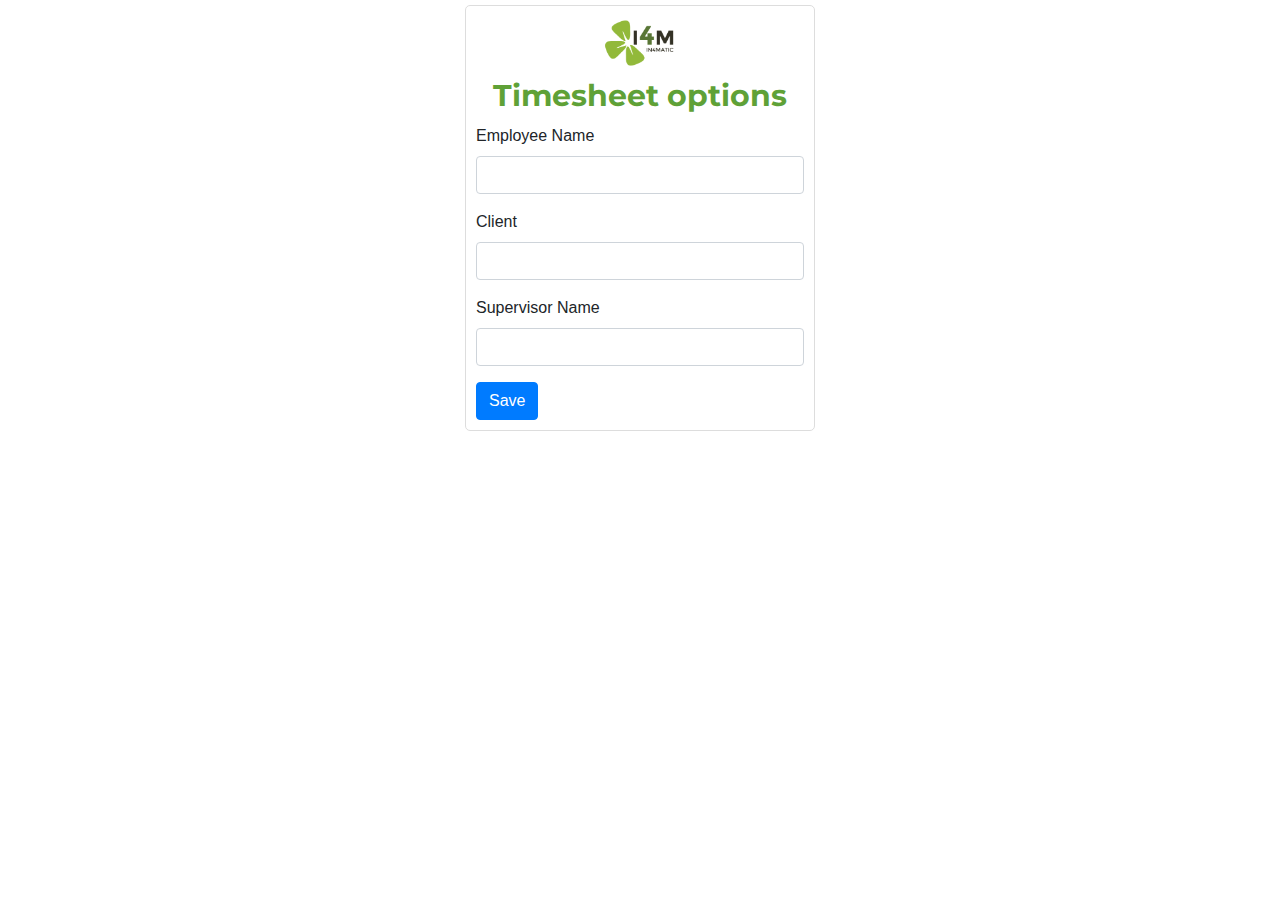
==== TimesheetAutomation/options/index.html @ db2a0c8f "Version 1.0" ====
<!DOCTYPE html>
<html>
  <head>
    <title>Timesheet automation - options</title>
    <link
      rel="stylesheet"
      href="https://stackpath.bootstrapcdn.com/bootstrap/4.4.1/css/bootstrap.min.css"
      integrity="sha384-Vkoo8x4CGsO3+Hhxv8T/Q5PaXtkKtu6ug5TOeNV6gBiFeWPGFN9MuhOf23Q9Ifjh"
      crossorigin="anonymous"
    />
    <link
      href="https://fonts.googleapis.com/css?family=Montserrat"
      rel="stylesheet"
    />
    <link rel="stylesheet" href="index.css" type="text/css" />
  </head>
  <body>
    <div id="container">
      <h1 style="text-align: center">
        <img style="height: 50px" src="../img/i4m_header.png" /><br />
        <span id="headerText">Timesheet options</span>
      </h1>
      <form>
        <div class="form-group">
          <label for="employee">Employee Name</label>
          <input type="text" class="form-control" id="employee" />
        </div>
        <div class="form-group">
          <label for="client">Client</label>
          <input type="text" class="form-control" id="client" />
        </div>
        <div class="form-group">
          <label for="supervisor">Supervisor Name</label>
          <input type="text" class="form-control" id="supervisor" />
        </div>

        <div id="status"></div>
        <button id="save" type="button" class="btn btn-primary">Save</button>
      </form>
    </div>

    <script src="index.js"></script>
  </body>
</html>
---- TimesheetAutomation/options/index.css ----
body {
    width: 350px;
    margin: 0 auto;
}

#headerText {
    font-size: 30px;
    font-weight: bold;
    color: #5fa137;
    font-family: 'Montserrat';
}

#container {
    background: #fff;
    padding: 10px;
    margin: 5px 0 0;
    border-radius: 5px;
    border: 1px solid #ddd;
}
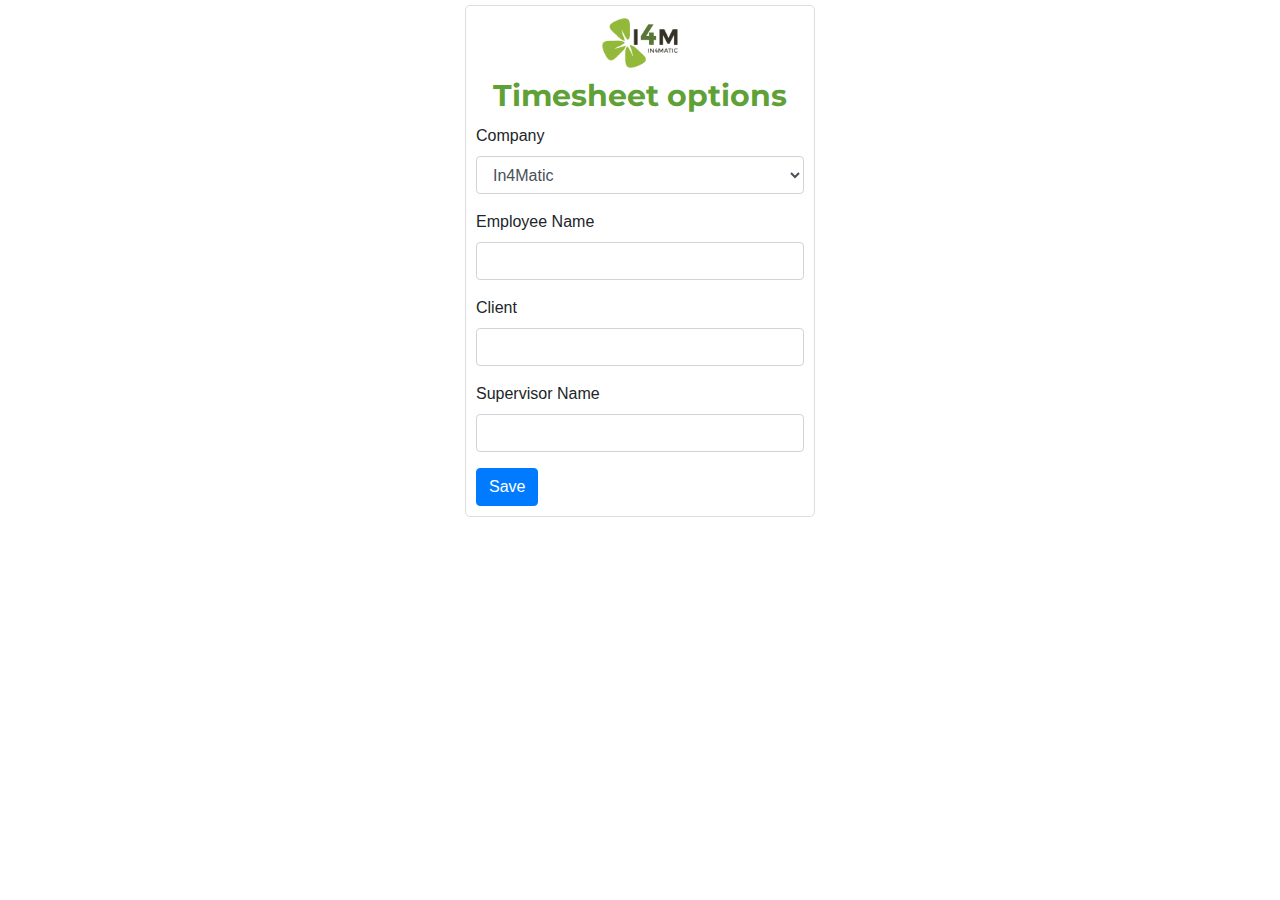
==== commit f58dcec1: "Version 2.2" ====
--- a/TimesheetAutomation/options/index.html
+++ b/TimesheetAutomation/options/index.html
@@ -1,7 +1,7 @@
 <!DOCTYPE html>
 <html>
   <head>
-    <title>Timesheet automation - options</title>
+    <title>Timesheet - options</title>
     <link
       rel="stylesheet"
       href="https://stackpath.bootstrapcdn.com/bootstrap/4.4.1/css/bootstrap.min.css"
@@ -17,10 +17,22 @@
   <body>
     <div id="container">
       <h1 style="text-align: center">
-        <img style="height: 50px" src="../img/i4m_header.png" /><br />
+        <img
+          id="headerImage"
+          style="height: 50px"
+          src="../img/i4m_header.png"
+        /><br />
         <span id="headerText">Timesheet options</span>
       </h1>
       <form>
+        <div class="form-group">
+          <label for="employee">Company</label>
+          <select class="form-control" id="company">
+            <option value="i4m">In4Matic</option>
+            <option value="i4f">I4F</option>
+            <option value="4it">4IT Consulting</option>
+          </select>
+        </div>
         <div class="form-group">
           <label for="employee">Employee Name</label>
           <input type="text" class="form-control" id="employee" />
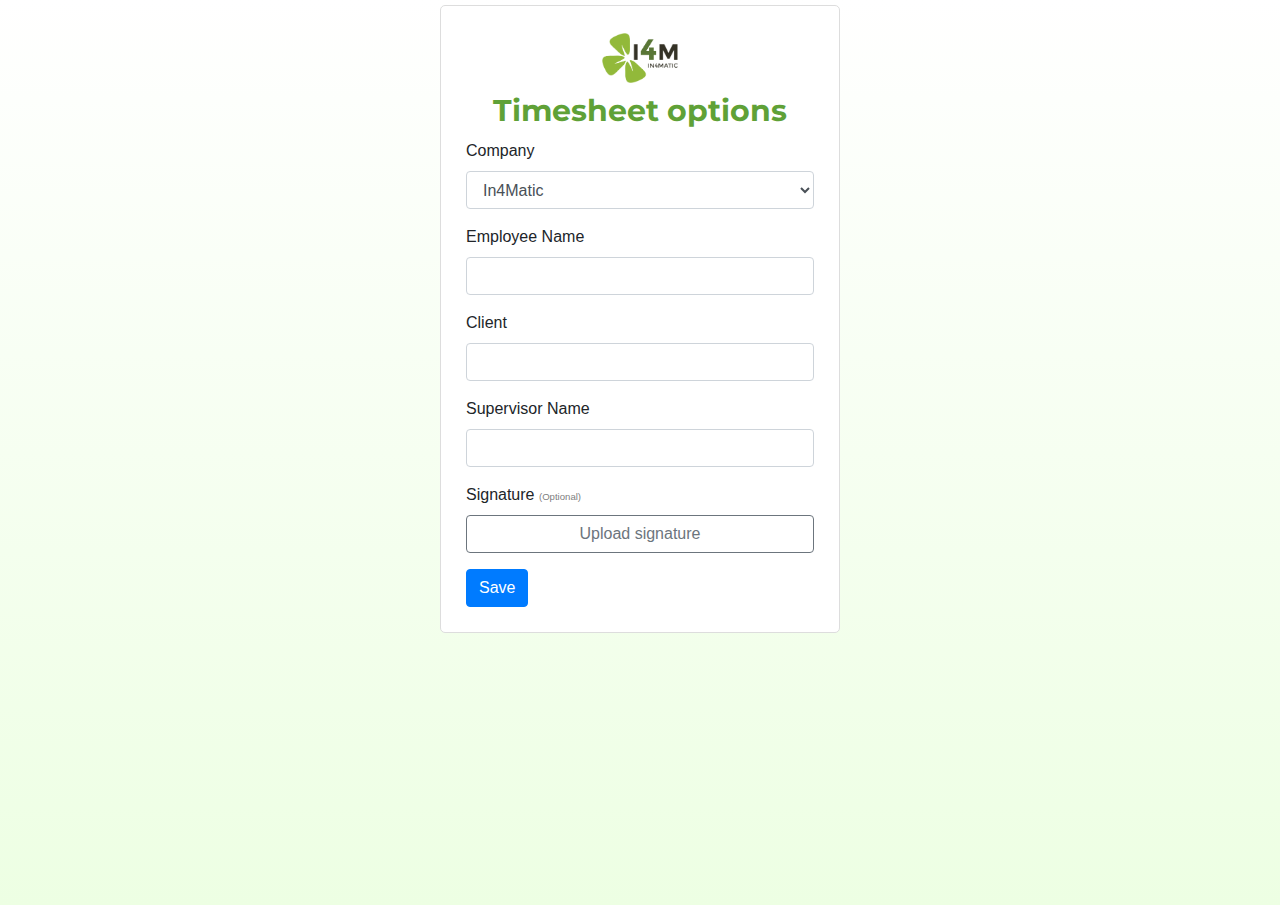
==== commit 184c14c3: "Added automatic signature" ====
--- a/TimesheetAutomation/options/index.html
+++ b/TimesheetAutomation/options/index.html
@@ -6,6 +6,12 @@
       rel="stylesheet"
       href="https://stackpath.bootstrapcdn.com/bootstrap/4.4.1/css/bootstrap.min.css"
       integrity="sha384-Vkoo8x4CGsO3+Hhxv8T/Q5PaXtkKtu6ug5TOeNV6gBiFeWPGFN9MuhOf23Q9Ifjh"
+      crossorigin="anonymous"
+    />
+    <link
+      rel="stylesheet"
+      href="https://use.fontawesome.com/releases/v5.7.0/css/all.css"
+      integrity="sha384-lZN37f5QGtY3VHgisS14W3ExzMWZxybE1SJSEsQp9S+oqd12jhcu+A56Ebc1zFSJ"
       crossorigin="anonymous"
     />
     <link
@@ -45,6 +51,26 @@
           <label for="supervisor">Supervisor Name</label>
           <input type="text" class="form-control" id="supervisor" />
         </div>
+        <div id="signaturegroup" class="form-group">
+          <label for="signaturebutton">Signature <span>(Optional)</span></label>
+          <button
+            type="button"
+            id="signaturebutton"
+            class="form-control btn btn-outline-secondary"
+          >
+            Upload signature
+          </button>
+          <button
+            type="button"
+            id="signatureremove"
+            class="btn btn-outline-secondary"
+            title="Remove signature"
+          >
+            <i class="fas fa-times" style="color: red"></i>
+          </button>
+
+          <input type="file" id="signature" style="display: none" accept=".png,.jpg,.jpeg" />
+        </div>
 
         <div id="status"></div>
         <button id="save" type="button" class="btn btn-primary">Save</button>
--- a/TimesheetAutomation/options/index.css
+++ b/TimesheetAutomation/options/index.css
@@ -1,6 +1,9 @@
 body {
-    width: 350px;
+    width: 400px;
     margin: 0 auto;
+    min-height: 100vh;
+    background: rgb(255,255,255);
+    background: linear-gradient(180deg, rgba(255,255,255,1) 0%, rgba(237,255,227,1) 100%);
 }
 
 #headerText {
@@ -12,8 +15,30 @@
 
 #container {
     background: #fff;
-    padding: 10px;
+    padding: 25px;
     margin: 5px 0 0;
     border-radius: 5px;
     border: 1px solid #ddd;
+}
+
+#signatureremove {
+    display: none;
+    width: 40px;
+    position: absolute;
+    border-radius: 0 .25rem .25rem 0;
+    border-left: none;
+}
+
+label > span {
+    font-size: 0.60rem;
+    color: gray;
+}
+
+.signatureuploaded #signaturebutton {
+    width: calc(100% - 40px);
+    border-radius: .25rem 0 0 .25rem;
+}
+
+.signatureuploaded #signatureremove {
+    display: inline-block;
 }